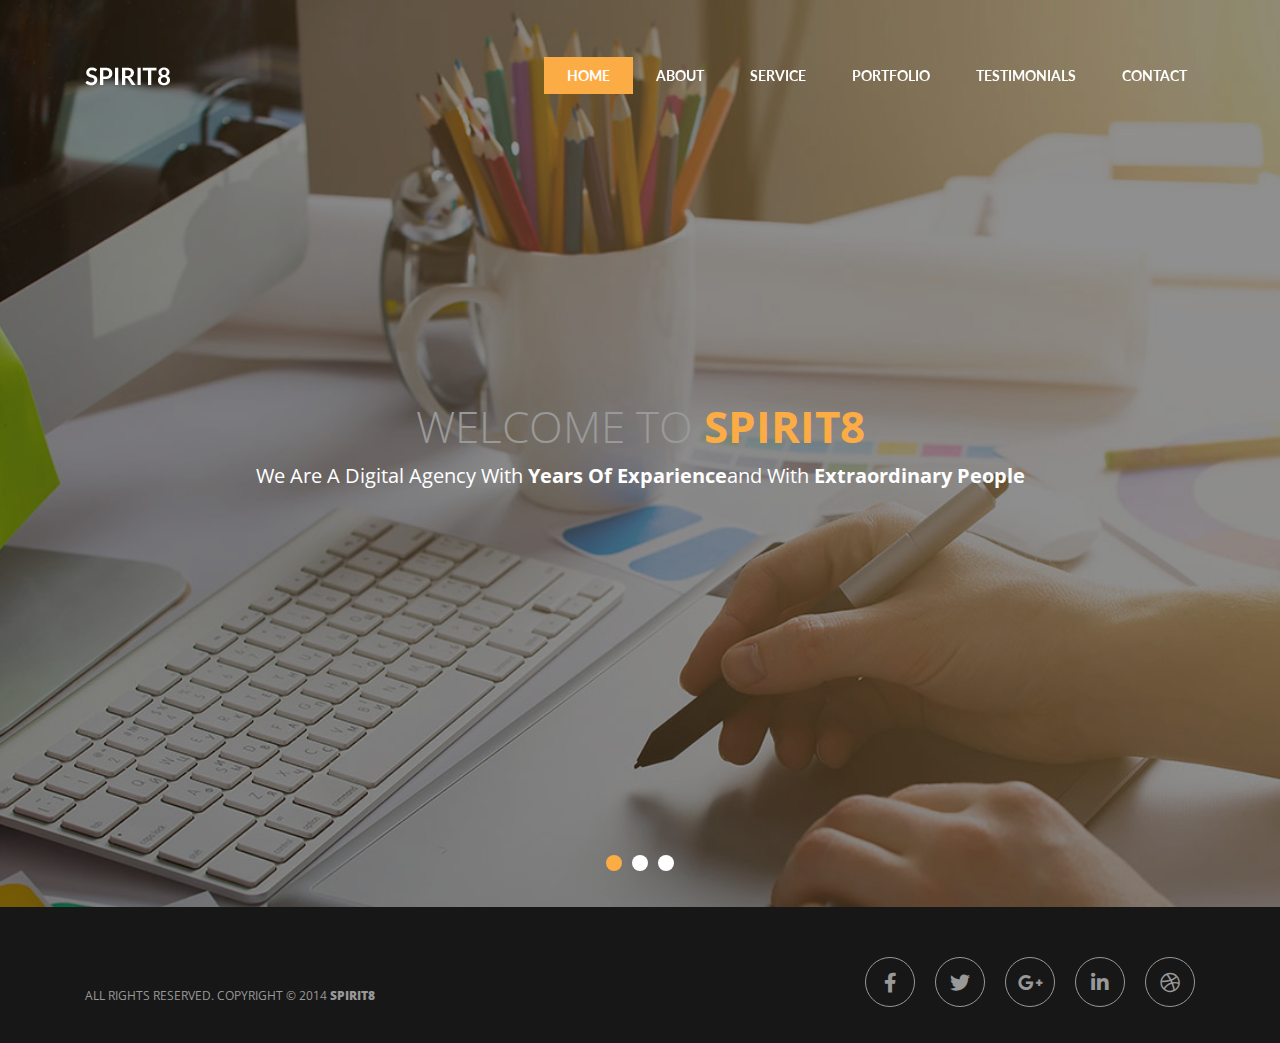
==== index.html @ 8edd42b5 "first commit" ====
<!DOCTYPE html>
<html lang="en">

<head>
    <meta charset="UTF-8">
    <meta http-equiv="X-UA-Compatible" content="IE=edge">
    <meta name="viewport" content="width=device-width, initial-scale=1.0">
    <title>Responsive Spirit8</title>
    <link rel="stylesheet" href="css/all.min.css">
    <link rel="stylesheet" href="css/bootstrap.min.css">
    <link rel="stylesheet" href="css/slick.css">
    <link rel="stylesheet" href="css/preloader.css">
    <link rel="stylesheet" href="css/style.css">
    <link rel="stylesheet" href="css/responsive.css">
    <link
        href="https://fonts.googleapis.com/css2?family=Lato:wght@100;300;400;700;900&family=Open+Sans:wght@300;400;600;700;800&display=swap"
        rel="stylesheet">
</head>

<body>
    <nav class="navbar navbar-expand-lg p-0">
        <div class="container">
            <a class="navbar-brand" href="index.html"><img src="images/logo.png" alt="logo" class="w-100 img-fluid"></a>
            <button class="navbar-toggler" type="button" data-toggle="collapse" data-target="#navbarSupportedContent"
                aria-controls="navbarSupportedContent" aria-expanded="false" aria-label="Toggle navigation">
                <i class="fas fa-bars"></i>
            </button>
            <div class="collapse navbar-collapse" id="navbarSupportedContent">
                <ul class="navbar-nav ml-auto">
                    <li class="nav-item active">
                        <a class="nav-link " href="index.html">Home <span class="sr-only">(current)</span></a>
                    </li>
                    <li class="nav-item">
                        <a class="nav-link" href="html/about.html">about</a>
                    </li>
                    <li class="nav-item">
                        <a class="nav-link" href="html/service.html">service</a>
                    </li>
                    <li class="nav-item">
                        <a class="nav-link" href="html/portfolio.html">portfolio</a>
                    </li>
                    <li class="nav-item">
                        <a class="nav-link" href="html/testimonials.html">testimonials</a>
                    </li>
                    <li class="nav-item">
                        <a class="nav-link" href="html/contact.html">contact</a>
                    </li>
                </ul>
            </div>
        </div>
    </nav>

<!-- navbar ends here -->

    <section id="banner">
        <div class="banner-slider">
            <div class="banner-bg-1">
                <div class="container">
                    <div class="row">
                        <div class="banner-heading col-12 col-sm-12 col-md-12 col-lg-12 col-xl-12">
                            <h1>welcome to <span>spirit8</span></h1>
                            <p>we are a digital agency with <span>years of exparience</span>and with
                                <span>extraordinary people</span></p>
                        </div>

                    </div>
                </div>
            </div>
            <div class="banner-bg-1">
                <div class="container">
                    <div class="row">
                        <div class="banner-heading col-12 col-sm-12 col-md-12 col-lg-12 col-xl-12">
                            <h1>welcome to <span>spirit8</span></h1>
                            <p>we are a digital agency with <span>years of exparience</span>and with
                                <span>extraordinary people</span></p>
                        </div>

                    </div>
                </div>
            </div>
            <div class="banner-bg-1">
                <div class="container">
                    <div class="row">
                        <div class="banner-heading col-12 col-sm-12 col-md-12 col-lg-12 col-xl-12">
                            <h1>welcome to <span>spirit8</span></h1>
                            <p>we are a digital agency with <span>years of exparience</span>and with
                                <span>extraordinary people</span></p>
                        </div>

                    </div>
                </div>
            </div>
        </div>
    </section>

<!-- banner ends here -->

    <footer id="footer">
        <div class="container">
            <div class="row">
                <div class="text col-12 col-sm-12 col-md-6 col-lg-6 col-xl-6 order-sm-1 order-md-0">
                    <p>ALL RIGHTS RESERVED. COPYRIGHT © 2014 <span>SPIRIT8</span></p>
                </div>
                <div class="link col-12 col-sm-12 col-md-6 col-lg-6 col-xl-6">
                    <ul>
                        <li><a href="#"><i class="fab fa-facebook-f"></i></a></li>
                        <li><a href="#"><i class="fab fa-twitter"></i></a></li>
                        <li><a href="#"><i class="fab fa-google-plus-g"></i></a></li>
                        <li><a href="#"><i class="fab fa-linkedin-in"></i></a></li>
                        <li><a href="#"><i class="fab fa-dribbble"></i></a></li>
                    </ul>
                </div>
            </div>
        </div>
    </footer>
<!-- footer ends here -->





    <script src="js/jquery-2.2.4.min.js"></script>
    <script src="js/popper.min.js"></script>
    <script src="js/bootstrap.min.js"></script>
    <script src="js/slick.min.js"></script>
    <script src="js/preloader.js"></script>
    <script src="js/custom.js"></script>
</body>

</html>
---- css/style.css ----
/* 
Template Name: Md Abdur Rahman  
Author Email: freelancerrahman0@gmail.com 
Version: 1.00 
*/
/*table of content 
    1. variable 
    2. mixing 
    3. common css
    4. navbar css
*/
/*variable  ends here*/
/*fonts and mixing ends here*/
* {
  margin: 0;
  padding: 0;
}
a,
a:hover {
  text-decoration: none !important;
}
ul,
li {
  list-style: none;
}
img {
  vertical-align: middle;
}
/*common css ends here*/
/*preloader css starts here*/
.preloader {
  position: fixed;
  top: 0;
  right: 0;
  bottom: 0;
  left: 0;
  background-color: #111;
  transform-origin: bottom;
  z-index: 111111;
}
.preloader .black_wall {
  height: 100%;
  background-color: #222;
  transform-origin: top;
  animation: preloader_slide 1s ease-in-out 0s 1 normal both;
}
.preloader .loader {
  width: 100%;
  height: 3px;
  position: absolute;
  border-radius: 2px;
  top: 0;
  right: 0;
  left: 0;
  margin: auto;
  background-color: #fcac45;
  transform-origin: left;
  animation: loader_running 3s ease-in-out 1s infinite normal both;
}
.preloader.off {
  animation: preloader_slide 1s ease-in-out 0s 1 reverse both;
}
@keyframes loader_running {
  0% {
    transform: scaleX(0);
    transform-origin: left;
  }
  49% {
    transform: scaleX(1);
    transform-origin: left;
  }
  50% {
    transform: scaleX(1);
    transform-origin: right;
  }
  100% {
    transform-origin: right;
    transform: scaleX(0);
  }
}
@keyframes preloader_slide {
  from {
    transform: scaleY(0);
  }
  to {
    transform: scaleY(1);
  }
}
/*preloader css ends here*/
/*Navbar css starts here*/
.navbar {
  padding-top: 55px !important;
  position: absolute;
  width: 100%;
  z-index: 99999;
}
.navbar .navbar-collapse .navbar-nav .active {
  background: #fcac45;
}
.navbar .navbar-collapse .navbar-nav .nav-item {
  position: relative;
  padding: 0 15px;
}
.navbar .navbar-collapse .navbar-nav .nav-item:last-of-type {
  padding-right: 0;
}
.navbar .navbar-collapse .navbar-nav .nav-item .nav-link {
  font-family: 'Lato', sans-serif;
  font-weight: 700;
  font-size: 14px;
  color: #fff;
  text-transform: uppercase;
}
.navbar .navbar-collapse .navbar-nav .nav-item::before {
  content: '';
  width: 0;
  height: 3px;
  background: #000;
  position: absolute;
  left: 0;
  bottom: 0;
  transition: all linear 0.4s;
  -o-transition: all linear 0.4s;
  -moz-transition: all linear 0.4s;
  -ms-transition: all linear 0.4s;
  -webkit-transition: all linear 0.4s;
}
.navbar .navbar-collapse .navbar-nav .nav-item:hover::before {
  width: 50%;
}
.navbar .navbar-collapse .navbar-nav .nav-item::after {
  content: '';
  width: 0;
  height: 3px;
  background: #fcac45;
  position: absolute;
  right: 0;
  bottom: 0;
  transition: all linear 0.4s;
  -o-transition: all linear 0.4s;
  -moz-transition: all linear 0.4s;
  -ms-transition: all linear 0.4s;
  -webkit-transition: all linear 0.4s;
}
.navbar .navbar-collapse .navbar-nav .nav-item:hover::after {
  width: 50%;
}
/*Navbar css ends here*/
/*banner css starts here*/
#banner .slick-dots {
  display: flex;
  position: absolute;
  left: 50%;
  bottom: 20px;
  transform: translateX(-50%);
  cursor: pointer;
}
#banner .slick-dots .slick-active {
  background: #fcac45;
  width: 16px;
  height: 16px;
}
#banner .slick-dots li {
  width: 16px;
  height: 16px;
  background: #fff;
  border-radius: 50%;
  margin: 0 5px;
  transition: all linear 0.4s;
  -o-transition: all linear 0.4s;
  -moz-transition: all linear 0.4s;
  -ms-transition: all linear 0.4s;
  -webkit-transition: all linear 0.4s;
}
#banner .slick-dots li button {
  font-size: 0;
  border: none;
  background: none;
}
#banner .banner-slider .banner-bg-1 {
  background: url(../images/banner.jpg) no-repeat center / cover;
  padding-top: 400px;
  padding-bottom: 400px;
  position: relative;
  z-index: 1;
}
#banner .banner-slider .banner-bg-1::after {
  content: '';
  width: 100%;
  height: 100%;
  background: #00000070;
  position: absolute;
  top: 0;
  left: 0;
  z-index: -1;
}
#banner .banner-slider .banner-bg-1 .banner-heading {
  text-align: center;
}
#banner .banner-slider .banner-bg-1 .banner-heading h1 {
  font-family: 'Open Sans', sans-serif;
  font-weight: 100;
  font-size: 44px;
  color: #999;
  text-transform: uppercase;
}
#banner .banner-slider .banner-bg-1 .banner-heading h1 span {
  font-weight: 700;
  color: #fcac45;
}
#banner .banner-slider .banner-bg-1 .banner-heading p {
  font-family: 'Open Sans', sans-serif;
  font-weight: 400;
  font-size: 20px;
  color: #fff;
  text-transform: capitalize;
}
#banner .banner-slider .banner-bg-1 .banner-heading p span {
  font-weight: 700;
}
/*banner css ends here*/
/*about css starts here*/
#about {
  padding-top: 150px;
  padding-bottom: 150px;
}
#about .about-text h4 {
  font-family: 'Open Sans', sans-serif;
  font-weight: 400;
  font-size: 20px;
  text-transform: uppercase;
  color: #6c6c6c;
}
#about .about-text h2 {
  font-family: 'Open Sans', sans-serif;
  font-weight: 400;
  font-size: 34px;
  color: #000;
  text-transform: uppercase;
  margin-bottom: 25px;
  position: relative;
  z-index: 1;
}
#about .about-text h2::before {
  content: '';
  width: 90px;
  height: 3px;
  background: #fcac45;
  position: absolute;
  left: 0;
  bottom: -10px;
  z-index: -1;
}
#about .about-text h2 span {
  font-weight: 700;
}
#about .about-text p {
  font-family: 'Open Sans', sans-serif;
  font-weight: 400;
  font-size: 18px;
  color: #6c6c6c;
}
#about .about-text ul {
  margin-bottom: 70px;
}
#about .about-text ul li {
  margin-bottom: 10px;
  font-family: 'Open Sans', sans-serif;
  font-weight: 400;
  font-size: 16px;
  color: #5a5a5a;
  text-transform: capitalize;
}
#about .about-text ul li span {
  font-weight: 700;
}
#about .about-text ul i {
  font-size: 14px;
  width: 30px;
  height: 30px;
  line-height: 30px;
  text-align: center;
  border: 1px solid #000;
  border-radius: 50%;
  margin-right: 10px;
}
#about .about-text a {
  padding: 20px 30px;
  border: 1px solid #6c6c6c;
  border-radius: 5px;
  font-family: 'Open Sans', sans-serif;
  font-size: 18px;
  color: #6c6c6c;
  text-transform: uppercase;
  transition: all linear 0.4s;
  -o-transition: all linear 0.4s;
  -moz-transition: all linear 0.4s;
  -ms-transition: all linear 0.4s;
  -webkit-transition: all linear 0.4s;
}
#about .about-text a:hover {
  background: #6c6c6c;
  color: #fff;
}
/*about css ends here*/
/*team css starts here*/
#team {
  background: #000;
  padding-top: 60px;
  padding-bottom: 180px;
}
#team .slick-dots {
  display: flex;
  position: absolute;
  left: 50%;
  bottom: -100px;
  transform: translateX(-50%);
  cursor: pointer;
}
#team .slick-dots .slick-active {
  background: #fcac45;
  width: 12px;
  height: 12px;
}
#team .slick-dots li {
  width: 12px;
  height: 12px;
  background: #fff;
  margin: 0 5px;
  transition: all linear 0.4s;
  -o-transition: all linear 0.4s;
  -moz-transition: all linear 0.4s;
  -ms-transition: all linear 0.4s;
  -webkit-transition: all linear 0.4s;
}
#team .slick-dots li button {
  font-size: 0;
  border: none;
  background: none;
}
#team .team-heading {
  margin-bottom: 140px;
}
#team .team-heading h4 {
  font-family: 'Open Sans', sans-serif;
  font-size: 44px;
  font-weight: 100;
  color: #fff;
  text-transform: uppercase;
  position: relative;
}
#team .team-heading h4 span {
  font-weight: 700;
}
#team .team-heading h4::before {
  content: '';
  width: 90px;
  height: 3px;
  background: #fcac45;
  position: absolute;
  left: 50%;
  bottom: -50px;
  transform: translateX(-50%);
}
#team .team-heading h4::after {
  content: '';
  width: 60px;
  height: 3px;
  background: #fcac45;
  position: absolute;
  left: 50%;
  bottom: -70px;
  transform: translateX(-50%);
}
#team .team-slider {
  text-align: center;
}
#team .team-slider img {
  margin-bottom: 20px;
  display: inherit;
}
#team .team-slider h5 {
  font-family: 'Open Sans', sans-serif;
  font-weight: 700;
  font-size: 20px;
  text-transform: capitalize;
  color: #fff;
}
#team .team-slider h6 {
  font-family: 'Open Sans', sans-serif;
  font-weight: 400;
  font-size: 16px;
  text-transform: capitalize;
  color: #fff;
}
#team .team-slider p {
  font-family: 'Open Sans', sans-serif;
  font-weight: 400;
  font-size: 14px;
  text-transform: capitalize;
  color: #fff;
}
/*team css ends here*/
/*service css starts here*/
#service {
  padding-top: 100px;
  padding-bottom: 100px;
}
#service .service-heading {
  margin-bottom: 140px;
}
#service .service-heading h4 {
  font-family: 'Open Sans', sans-serif;
  font-size: 44px;
  font-weight: 100;
  color: #000;
  text-transform: uppercase;
  margin-bottom: 100px;
  position: relative;
}
#service .service-heading h4 span {
  font-weight: 700;
}
#service .service-heading h4::before {
  content: '';
  width: 100px;
  height: 3px;
  background: #fcac45;
  position: absolute;
  left: 50%;
  bottom: -40px;
  transform: translateX(-50%);
}
#service .service-heading h4::after {
  content: '';
  width: 70px;
  height: 3px;
  background: #fcac45;
  position: absolute;
  left: 50%;
  bottom: -60px;
  transform: translateX(-50%);
}
#service .service-heading p {
  font-family: 'Open Sans', sans-serif;
  font-weight: 400;
  font-size: 16px;
  color: #6c6c6c;
}
#service .service-list:hover i {
  background: #fcac45;
}
#service .service-list i {
  width: 120px;
  height: 120px;
  border: 5px solid #fcac45;
  border-radius: 50%;
  text-align: center;
  line-height: 120px;
  font-size: 45px;
  margin-bottom: 25px;
  transition: all linear 0.4s;
  -o-transition: all linear 0.4s;
  -moz-transition: all linear 0.4s;
  -ms-transition: all linear 0.4s;
  -webkit-transition: all linear 0.4s;
}
#service .service-list h5 {
  font-family: 'Open Sans', sans-serif;
  font-weight: 600;
  font-size: 25px;
  color: #000;
  text-transform: uppercase;
}
#service .service-list p {
  font-family: 'Open Sans', sans-serif;
  font-weight: 400;
  font-size: 14px;
  color: #222;
}
/*service css ends here*/
/*client css starts here*/
#client {
  background: url(../images/client-bg.jpg) no-repeat center / cover;
  padding-top: 100px;
  padding-bottom: 250px;
  position: relative;
  z-index: 1;
}
#client::after {
  content: '';
  width: 100%;
  height: 100%;
  background: rgba(0, 0, 0, 0.85);
  position: absolute;
  top: 0;
  left: 0;
  z-index: -1;
}
#client .client-heading {
  margin-bottom: 140px;
}
#client .client-heading h4 {
  font-family: 'Open Sans', sans-serif;
  font-size: 44px;
  font-weight: 100;
  color: #fff;
  text-transform: uppercase;
  margin-bottom: 100px;
  position: relative;
}
#client .client-heading h4 span {
  font-weight: 700;
}
#client .client-heading h4::before {
  content: '';
  width: 100px;
  height: 3px;
  background: #fcac45;
  position: absolute;
  left: 50%;
  bottom: -40px;
  transform: translateX(-50%);
}
#client .client-heading h4::after {
  content: '';
  width: 70px;
  height: 3px;
  background: #fcac45;
  position: absolute;
  left: 50%;
  bottom: -60px;
  transform: translateX(-50%);
}
#client .slider-client .slick-dots {
  display: flex;
  position: absolute;
  left: 50%;
  bottom: -100px;
  transform: translateX(-50%);
  cursor: pointer;
}
#client .slider-client .slick-dots .slick-active {
  background: #fcac45;
  width: 12px;
  height: 12px;
}
#client .slider-client .slick-dots li {
  width: 12px;
  height: 12px;
  background: #fff;
  margin: 0 5px;
  transition: all linear 0.4s;
  -o-transition: all linear 0.4s;
  -moz-transition: all linear 0.4s;
  -ms-transition: all linear 0.4s;
  -webkit-transition: all linear 0.4s;
}
#client .slider-client .slick-dots li button {
  font-size: 0;
  border: none;
  background: none;
}
#client .slider-client .client-list img {
  width: 200px;
}
/*client css ends here*/
/*portfolio css starts here*/
#portfolio {
  padding-top: 100px;
  padding-bottom: 100px;
}
#portfolio .portfolio-heading {
  margin-bottom: 140px;
}
#portfolio .portfolio-heading h4 {
  font-family: 'Open Sans', sans-serif;
  font-size: 44px;
  font-weight: 100;
  color: #222;
  text-transform: uppercase;
  margin-bottom: 100px;
  position: relative;
}
#portfolio .portfolio-heading h4 span {
  font-weight: 700;
}
#portfolio .portfolio-heading h4::before {
  content: '';
  width: 100px;
  height: 4px;
  background: #fcac45;
  position: absolute;
  left: 50%;
  bottom: -40px;
  transform: translateX(-50%);
}
#portfolio .portfolio-heading h4::after {
  content: '';
  width: 70px;
  height: 4px;
  background: #fcac45;
  position: absolute;
  left: 50%;
  bottom: -60px;
  transform: translateX(-50%);
}
#portfolio .portfolio-heading p {
  font-family: 'Open Sans', sans-serif;
  font-weight: 400;
  font-size: 16px;
  font-style: italic;
  color: #6c6c6c;
}
#portfolio .img-link .text p {
  font-family: 'Open Sans', sans-serif;
  font-weight: 600;
  font-size: 18px;
  text-transform: uppercase;
  color: #222;
  text-align: left;
}
#portfolio .img-link .link ul {
  display: flex;
  justify-content: flex-end;
}
#portfolio .img-link .link ul .active {
  color: #222;
}
#portfolio .img-link .link ul li {
  font-family: 'Open Sans', sans-serif;
  font-weight: 600;
  font-size: 18px;
  color: #6c6c6c;
  text-transform: capitalize;
  padding: 0px 15px;
  border-right: 1px solid #6c6c6c;
  cursor: pointer;
  transition: all linear 0.4s;
  -o-transition: all linear 0.4s;
  -moz-transition: all linear 0.4s;
  -ms-transition: all linear 0.4s;
  -webkit-transition: all linear 0.4s;
}
#portfolio .img-link .link ul li:last-of-type {
  padding-right: 0;
  border-right: none;
}
#portfolio .img-link .link ul li:hover {
  color: #222;
}
#portfolio .alltype-img {
  margin-top: 20px;
}
#portfolio .alltype-img .img {
  position: relative;
  margin-bottom: 30px;
}
#portfolio .alltype-img .img:hover .overlay {
  width: 100%;
  opacity: 1;
}
#portfolio .alltype-img .img .overlay {
  width: 0;
  height: 100%;
  background: #222222;
  position: absolute;
  top: 0;
  left: 0;
  padding-top: 20%;
  box-sizing: border-box;
  opacity: 0;
  transition: all linear 0.4s;
  -o-transition: all linear 0.4s;
  -moz-transition: all linear 0.4s;
  -ms-transition: all linear 0.4s;
  -webkit-transition: all linear 0.4s;
}
#portfolio .alltype-img .img .overlay h5 {
  font-family: 'Open Sans', sans-serif;
  font-size: 20px;
  font-weight: 600;
  color: #fff;
  text-transform: uppercase;
}
#portfolio .alltype-img .img .overlay p {
  font-family: 'Open Sans', sans-serif;
  font-weight: 600;
  font-size: 16px;
  color: #6c6c6c;
  text-transform: capitalize;
}
#portfolio .alltype-img .img .overlay a i {
  width: 50px;
  height: 50px;
  border: 1px solid #fcac45;
  line-height: 50px;
  text-align: center;
  border-radius: 50%;
  color: #fcac45;
  font-size: 18px;
  cursor: pointer;
  transition: all linear 0.4s;
  -o-transition: all linear 0.4s;
  -moz-transition: all linear 0.4s;
  -ms-transition: all linear 0.4s;
  -webkit-transition: all linear 0.4s;
}
#portfolio .alltype-img .img .overlay a:hover i {
  background: #fcac45;
  color: #222;
}
/*portfolio css ends here*/
/*testimonials css starts here*/
#testimonials {
  padding-top: 100px;
  padding-bottom: 200px;
  background: url(../images/testimonials-bg.jpg) no-repeat center / cover;
  position: relative;
  z-index: 1;
}
#testimonials::after {
  content: '';
  width: 100%;
  height: 100%;
  background: rgba(0, 0, 0, 0.85);
  position: absolute;
  top: 0;
  left: 0;
  z-index: -1;
}
#testimonials .testimonials-heading {
  margin-bottom: 140px;
}
#testimonials .testimonials-heading h4 {
  font-family: 'Open Sans', sans-serif;
  font-size: 44px;
  font-weight: 100;
  color: #fff;
  text-transform: uppercase;
  margin-bottom: 100px;
  position: relative;
}
#testimonials .testimonials-heading h4 span {
  font-weight: 700;
}
#testimonials .testimonials-heading h4::before {
  content: '';
  width: 100px;
  height: 4px;
  background: #fcac45;
  position: absolute;
  left: 50%;
  bottom: -40px;
  transform: translateX(-50%);
}
#testimonials .testimonials-heading h4::after {
  content: '';
  width: 70px;
  height: 4px;
  background: #fcac45;
  position: absolute;
  left: 50%;
  bottom: -60px;
  transform: translateX(-50%);
}
#testimonials .testi .slick-dots {
  display: flex;
  position: absolute;
  left: 50%;
  bottom: -100px;
  transform: translateX(-50%);
  cursor: pointer;
}
#testimonials .testi .slick-dots .slick-active {
  background: #fcac45;
  width: 12px;
  height: 12px;
}
#testimonials .testi .slick-dots li {
  width: 12px;
  height: 12px;
  background: #fff;
  margin: 0 5px;
  transition: all linear 0.4s;
  -o-transition: all linear 0.4s;
  -moz-transition: all linear 0.4s;
  -ms-transition: all linear 0.4s;
  -webkit-transition: all linear 0.4s;
}
#testimonials .testi .slick-dots li button {
  font-size: 0;
  border: none;
  background: none;
}
#testimonials .testi .slider .text h5 {
  font-family: 'Open Sans', sans-serif;
  font-weight: 400;
  font-size: 18px;
  text-transform: uppercase;
  color: #e7e7e7;
  margin-bottom: 30px;
}
#testimonials .testi .slider .text p {
  font-family: 'Open Sans', sans-serif;
  font-weight: 400;
  font-size: 16px;
  text-transform: capitalize;
  color: #e7e7e7;
}
#testimonials .testi .slider .text p span {
  font-weight: 600;
}
/*testimonials css ends here*/
/*contact css starts here*/
#contact {
  padding-top: 100px;
  padding-bottom: 100px;
}
#contact .contact-heading {
  margin-bottom: 140px;
}
#contact .contact-heading h4 {
  font-family: 'Open Sans', sans-serif;
  font-size: 44px;
  font-weight: 100;
  color: #000;
  text-transform: uppercase;
  margin-bottom: 100px;
  position: relative;
}
#contact .contact-heading h4 span {
  font-weight: 700;
}
#contact .contact-heading h4::before {
  content: '';
  width: 100px;
  height: 3px;
  background: #fcac45;
  position: absolute;
  left: 50%;
  bottom: -40px;
  transform: translateX(-50%);
}
#contact .contact-heading h4::after {
  content: '';
  width: 70px;
  height: 3px;
  background: #fcac45;
  position: absolute;
  left: 50%;
  bottom: -60px;
  transform: translateX(-50%);
}
#contact .contact-heading p {
  font-family: 'Open Sans', sans-serif;
  font-weight: 400;
  font-size: 16px;
  color: #6c6c6c;
}
#contact .contact-form {
  margin-top: 30px;
}
#contact .contact-form h5 {
  font-family: 'Open Sans', sans-serif;
  font-weight: 400;
  font-size: 16px;
  color: #636363;
  text-transform: capitalize;
  margin-top: 20px;
}
#contact .contact-form input {
  width: 100%;
  padding: 13px;
  box-sizing: border-box;
  font-size: 16px;
  outline: none;
  border: 1px solid #636363;
}
#contact .contact-form textarea {
  width: 100%;
  height: 200px;
  outline: none;
  border: 1px solid #636363;
  font-size: 16px;
  resize: none;
}
#contact .contact-form button {
  font-family: 'Open Sans', sans-serif;
  font-size: 16px;
  font-weight: 600;
  text-transform: uppercase;
  color: #fff;
  background: #fcac45;
  width: 165px;
  height: 35px;
  border: none;
  box-shadow: 0px 10px 2px 0px #d0d0d0;
  margin-top: 50px;
}
/*contact css ends here*/
/*footer css starts here*/
#footer {
  background: #171717;
  padding-top: 50px;
  padding-bottom: 20px;
}
#footer .text p {
  font-family: 'Open Sans', sans-serif;
  font-weight: 400;
  font-size: 12px;
  color: #999;
  margin-top: 30px;
}
#footer .text p span {
  font-weight: 800;
}
#footer .link ul {
  display: flex;
  justify-content: right;
}
#footer .link ul li {
  font-size: 20px;
}
#footer .link ul li a i {
  width: 50px;
  height: 50px;
  line-height: 50px;
  text-align: center;
  border: 1px solid #999;
  border-radius: 50%;
  margin-left: 20px;
  color: #999;
  transition: all linear 0.4s;
  -o-transition: all linear 0.4s;
  -moz-transition: all linear 0.4s;
  -ms-transition: all linear 0.4s;
  -webkit-transition: all linear 0.4s;
}
#footer .link ul li a i:hover {
  color: #000;
  background: #fff;
  border-color: #fff;
}
/*footer css ends here*/
---- css/responsive.css ----
/*table
    1. extra smaill device
    2. smaill device
    3. medium device
    4. large device
*/

/* extra small device */

@media(max-width:575px) {
    .navbar-nav {
        margin-top: 20px;
        background: #343a40 ;
    }
    .navbar-toggler i {
        color: #fff;
        font-size: 25px;
    }
    #banner .banner-slider .banner-bg-1 {
        padding-top: 200px;
        padding-bottom: 200px;
    }
    #about {
        padding-top: 100px;
        padding-bottom: 100px;
    }

    #about .about-text a{
        float: right;
        margin-bottom: -30px;
    } 
    #contact {
        padding-top: 80px;
        padding-bottom: 90px;
    }
    #contact .contact-heading h4 {
        font-size: 40px;
    }
    #client {
        padding-top: 90px;
        padding-bottom: 190px;
    }
    #client .client-heading {
        margin-bottom: 80px;
    }
    #portfolio {
        padding-top: 85px;
        padding-bottom: 85px;
    }
    #portfolio .portfolio-heading {
        margin-bottom: 70px;
    }
    #portfolio .img-link .text p {
        text-align: center;
    }
    #portfolio .img-link .link ul {
        justify-content: center;
    }
    #footer .link ul {
        justify-content: center;
    }
    #footer .text p{
        text-align: center;
    }
}


/* small device */

@media(min-width:576px) and (max-width:767px) {
    .navbar-nav {
        margin-top: 20px;
        background: #343a40 ;
    }
    .navbar-toggler i {
        color: #fff;
        font-size: 25px;
    }
    #banner .banner-slider .banner-bg-1 {
        padding-top: 200px;
        padding-bottom: 200px;
    }
    #about {
        padding-top: 100px;
        padding-bottom: 100px;
    }

    #about .about-text a{
        float: right;
        margin-bottom: -30px;
    } 
    #contact {
        padding-top: 80px;
    }
    #contact .contact-heading h4 {
        font-size: 40px;
    }
    #client {
        padding-top: 90px;
        padding-bottom: 190px;
    }
    #client .client-heading {
        margin-bottom: 80px;
    }
    #portfolio {
        padding-top: 85px;
        padding-bottom: 85px;
    }
    #portfolio .portfolio-heading {
        margin-bottom: 70px;
    }
    #portfolio .img-link .text p {
        text-align: center;
    }
    #portfolio .img-link .link ul {
        justify-content: center;
    }
    #footer .link ul {
        justify-content: center;
    }
    #footer .text p{
        text-align: center;
    }
}


/* medium device */

@media(min-width:768px) and (max-width:991px) {
    .navbar-nav {
        margin-top: 20px;
        background: #343a40 ;
    }
    .navbar-toggler i {
        color: #fff;
        font-size: 25px;
    }
    #banner .banner-slider .banner-bg-1 {
        padding-top: 200px;
        padding-bottom: 200px;
    }
    #about {
        padding-top: 100px;
        padding-bottom: 100px;
    }

    #about .about-text a{
        float: right;
        margin-bottom: -20px;
    } 
    #client {
        padding-top: 90px;
        padding-bottom: 210px;
    }
    #client .client-heading {
        margin-bottom: 80px;
    }
    #portfolio {
        padding-top: 90px;
        padding-bottom: 90px;
    }
    #footer .link ul {
        line-height: 70px;
    }
}


/* large device */

@media(min-width:992px) and (max-width:1199px) {
    #banner .banner-slider .banner-bg-1 {
        padding-top: 330px;
        padding-bottom: 330px;
    }
    #client {
        padding-top: 90px;
        padding-bottom: 210px;
    }
    #client .client-heading {
        margin-bottom: 80px;
    }
    #portfolio {
        padding-top: 90px;
        padding-bottom: 90px;
    }
    #portfolio .img-link .link ul li {
        font-size: 17px;
    }
    #footer .link ul {
        line-height: 70px;
    }
}
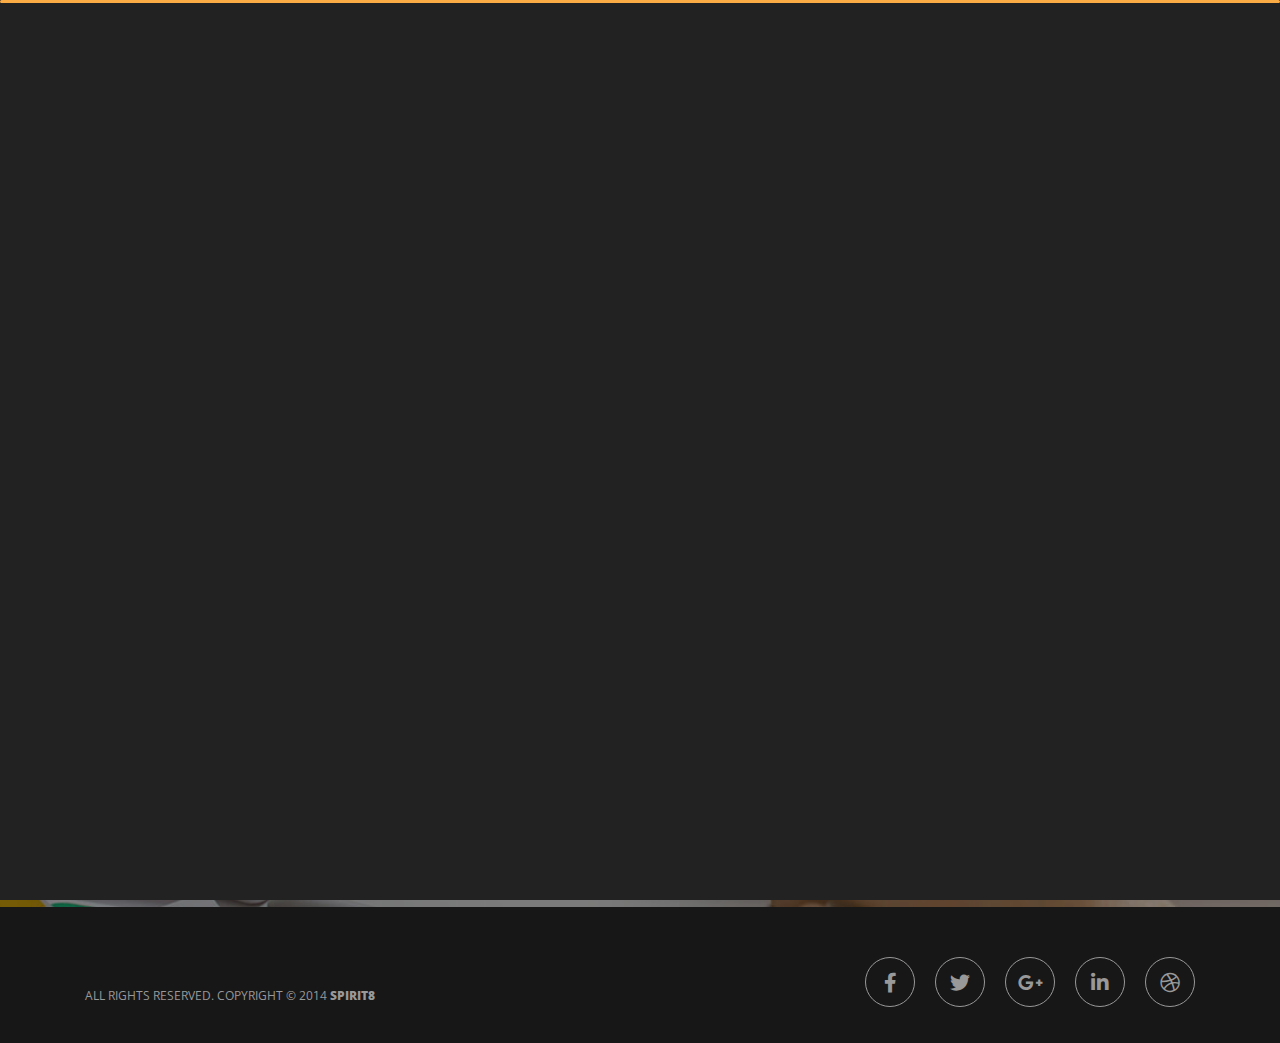
==== commit 888e7b11: "secend time" ====
--- a/index.html
+++ b/index.html
@@ -18,6 +18,12 @@
 </head>
 
 <body>
+    <div class="preloader off">
+        <div class="black_wall"></div>
+        <div class="loader"></div>
+    </div>
+    <!-- preloader ends here -->
+    
     <nav class="navbar navbar-expand-lg p-0">
         <div class="container">
             <a class="navbar-brand" href="index.html"><img src="images/logo.png" alt="logo" class="w-100 img-fluid"></a>
--- a/css/style.css
+++ b/css/style.css
@@ -5,9 +5,20 @@
 */
 /*table of content 
     1. variable 
-    2. mixing 
+    2. fonts and mixing 
     3. common css
-    4. navbar css
+    4. preloader css
+    5. navbar css
+    6. banner css
+    7. about css
+    8. team css
+    9. service css
+    10. client css
+    11. portfolio css
+    12. testimonials css
+    13. contact css
+    14. footer css
+
 */
 /*variable  ends here*/
 /*fonts and mixing ends here*/
--- a/css/responsive.css
+++ b/css/responsive.css
@@ -56,12 +56,19 @@
     #portfolio .img-link .link ul {
         justify-content: center;
     }
+    #service .service-heading {
+        margin-bottom: 80px;
+    }
+    #service .service-list {
+        margin-bottom: 30px;
+    }
     #footer .link ul {
         justify-content: center;
     }
     #footer .text p{
         text-align: center;
     }
+    
 }
 
 
@@ -118,6 +125,12 @@
     #footer .link ul {
         justify-content: center;
     }
+    #service .service-heading {
+        margin-bottom: 80px;
+    }
+    #service .service-list {
+        margin-bottom: 30px;
+    }
     #footer .text p{
         text-align: center;
     }
@@ -159,8 +172,17 @@
         padding-top: 90px;
         padding-bottom: 90px;
     }
+    #service .service-heading {
+        margin-bottom: 80px;
+    }
+    #service .service-list {
+        margin-bottom: 30px;
+    }
     #footer .link ul {
         line-height: 70px;
+    }
+    .slick-initialized .slick-slide {
+        margin: 0 20px;
     }
 }
 
@@ -186,7 +208,16 @@
     #portfolio .img-link .link ul li {
         font-size: 17px;
     }
+    #service .service-heading {
+        margin-bottom: 80px;
+    }
+    #service .service-list {
+        margin-bottom: 30px;
+    }
     #footer .link ul {
         line-height: 70px;
     }
+    .slick-initialized .slick-slide {
+        margin: 0 20px;
+    }
 }